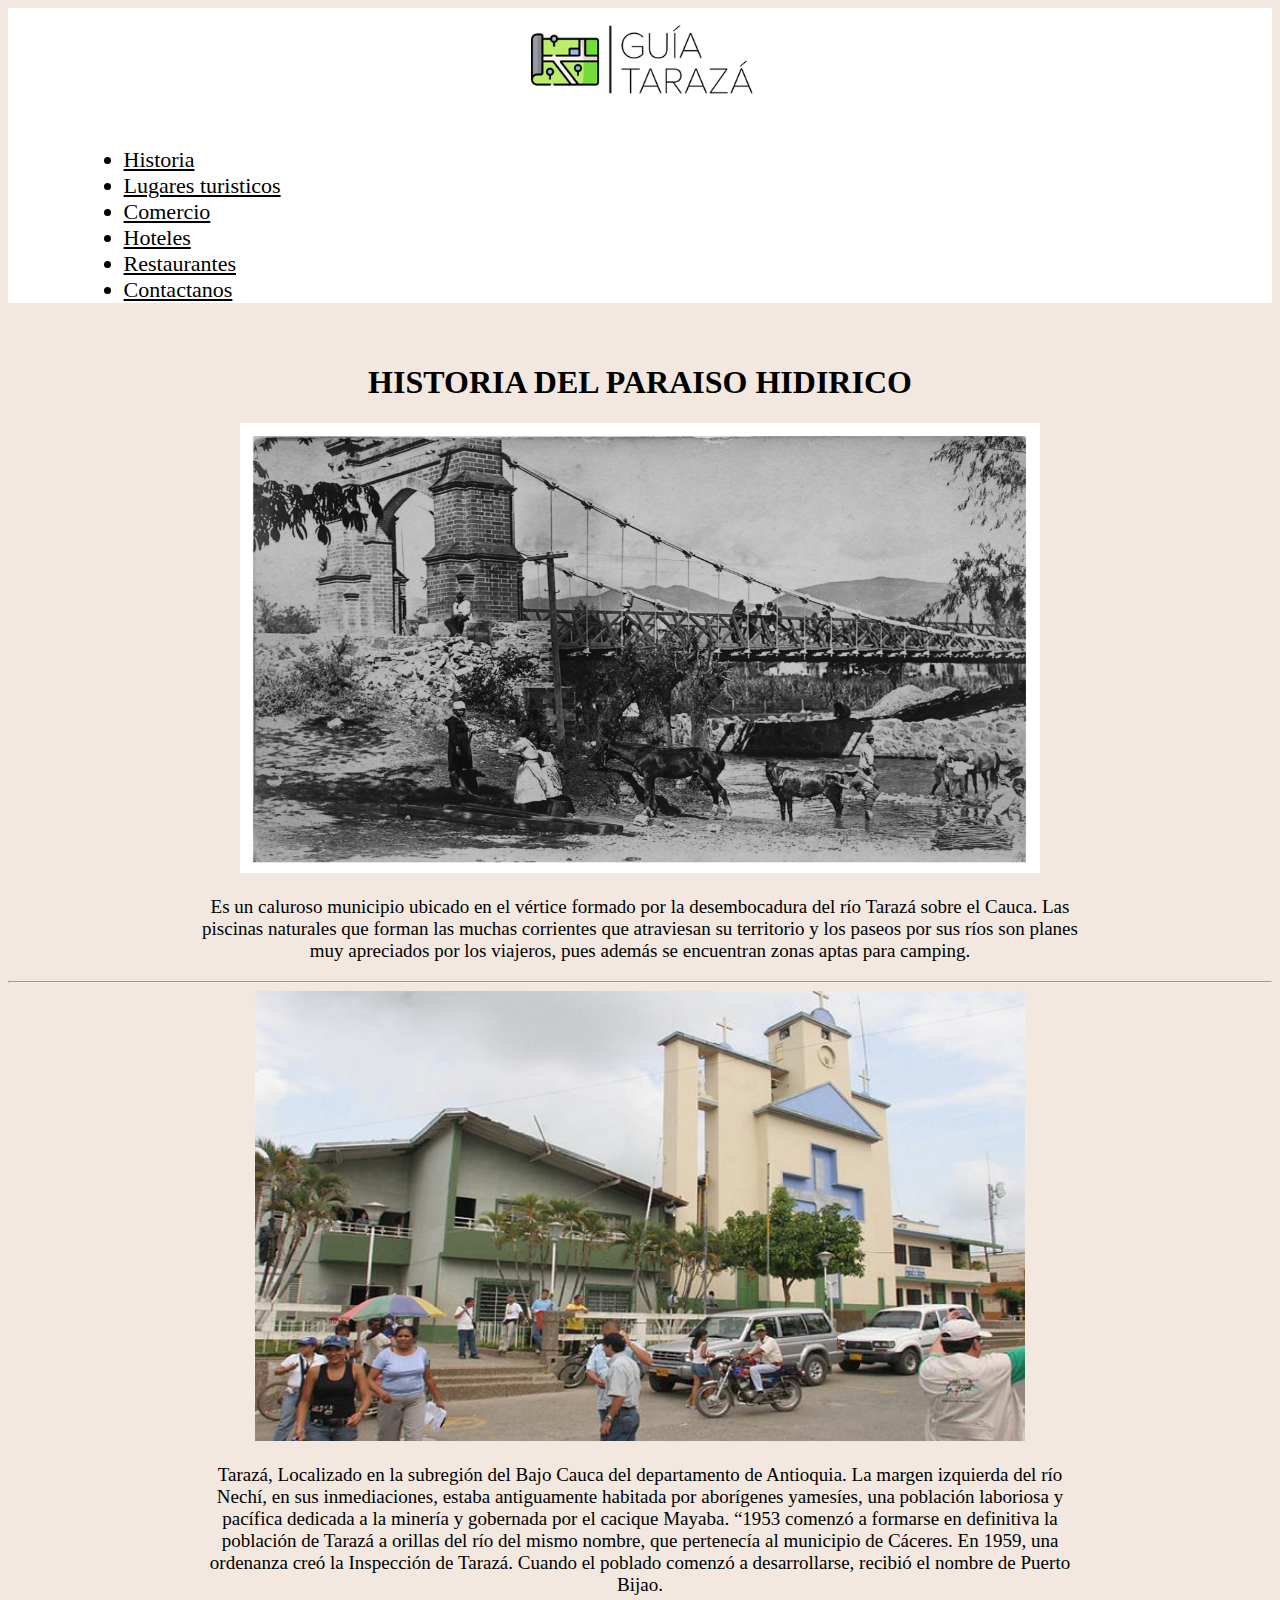
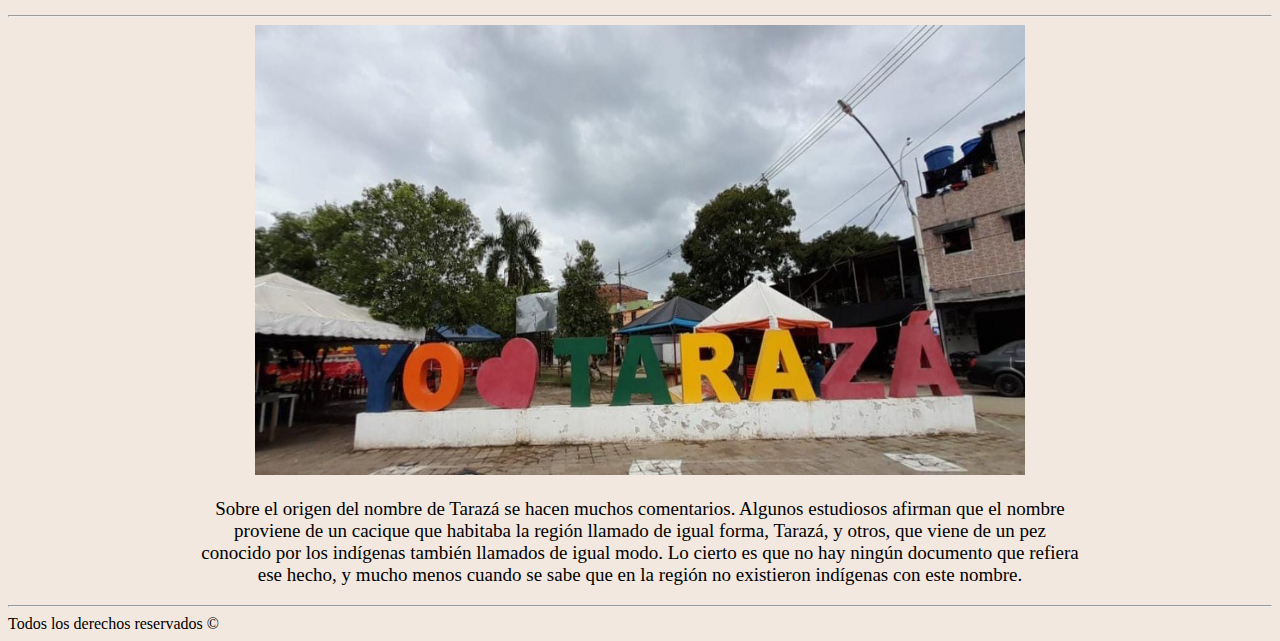
==== Historia/Index.html @ c9f6a618 "Pagina municipio" ====
<!DOCTYPE html>
<html lang="es">

<head>
  <meta charset="UTF-8" />
  <meta http-equiv="X-UA-Compatible" content="IE=edge" />
  <meta name="viewport" content="width=device-width, initial-scale=1.0" />
  <link href="https://cdn.jsdelivr.net/npm/bootstrap@5.2.0-beta1/dist/css/bootstrap.min.css" rel="stylesheet"
    integrity="sha384-0evHe/X+R7YkIZDRvuzKMRqM+OrBnVFBL6DOitfPri4tjfHxaWutUpFmBp4vmVor" crossorigin="anonymous" />
  <link rel="stylesheet" href="Historia.css" />
  <title>Guía Tarazá: Historia</title>
  <link rel="icon" href="../logito.png" />
</head>

<body>
  <header class="encabezado">
    <center>
      <a class="navbar-brand" href="Inicio.html">
        <img src="../Logo.png" loading="lazy"/>
      </a>
    </center>

    <ul class="nav nav-tabs justify-content-center">
      <li class="nav-item">
        <a class="nav-link active" href="Inicio.html">Historia</a>
      </li>
      <li class="nav-item">
        <a class="nav-link" href="../Turismo/Turismo.html">Lugares turisticos</a>
      </li>
      <li class="nav-item">
        <a class="nav-link" href="../Comercio/Comercio.html">Comercio</a>
      </li>
      <li class="nav-item">
        <a class="nav-link" href="../Hoteles/Hoteles.html">Hoteles</a>
      </li>
      <li class="nav-item">
        <a class="nav-link" href="../Restaurantes/Restaurantes.html">Restaurantes</a>
      </li>
      <li class="nav-item">
        <a class="nav-link" href="../Contactanos/Contactanos.html" >Contactanos</a>
      </li>
    </ul>
  </header>
  <br>
  <center>
    <h1>HISTORIA DEL PARAISO HIDIRICO</h1>
  </center>

  <div>
    <center>
      <img src="tarazáantigua.jpg" alt="Tarazá antigua" width="800" height="450" />
    </center>

    <p>
      Es un caluroso municipio ubicado en el vértice formado por la
      desembocadura del río Tarazá sobre el Cauca. Las piscinas naturales que
      forman las muchas corrientes que atraviesan su territorio y los paseos
      por sus ríos son planes muy apreciados por los viajeros, pues además se
      encuentran zonas aptas para camping.
    </p>

    <hr />
  </div>

  <div>
    <center>
      <img src="Iglesiaparque.jpg" alt="Iglesia del parque" width="770" height="450">
      <p>
        Tarazá, Localizado en la subregión del Bajo Cauca del departamento de
        Antioquia. La margen izquierda del río Nechí, en sus inmediaciones,
        estaba antiguamente habitada por aborígenes yamesíes, una población
        laboriosa y pacífica dedicada a la minería y gobernada por el cacique
        Mayaba. “1953 comenzó a formarse en definitiva la población de Tarazá
        a orillas del río del mismo nombre, que pertenecía al municipio de
        Cáceres. En 1959, una ordenanza creó la Inspección de Tarazá. Cuando
        el poblado comenzó a desarrollarse, recibió el nombre de Puerto Bijao.
      </p>
    </center>
    <hr />
  </div>

  <div>
    <center>
      <img src="amotaraza.jpg"  alt="Amo Tarazá" width="770" height="450">
      <p>
        Sobre el origen del nombre de Tarazá se hacen muchos comentarios.
        Algunos estudiosos afirman que el nombre proviene de un cacique que
        habitaba la región llamado de igual forma, Tarazá, y otros, que viene
        de un pez conocido por los indígenas también llamados de igual modo.
        Lo cierto es que no hay ningún documento que refiera ese hecho, y
        mucho menos cuando se sabe que en la región no existieron indígenas
        con este nombre.
      </p>
    </center>
    <hr />
  </div>


  <footer>Todos los derechos reservados &copy;</footer>

  <script src="https://cdn.jsdelivr.net/npm/bootstrap@5.2.0-beta1/dist/js/bootstrap.bundle.min.js"
    integrity="sha384-pprn3073KE6tl6bjs2QrFaJGz5/SUsLqktiwsUTF55Jfv3qYSDhgCecCxMW52nD2"
    crossorigin="anonymous"></script>
</body>

</html>
---- Historia/Historia.css ----
@font-face{
  font-family: FuenteTittle;
  src: url("../tipografias/birica.otf");
}

@font-face{
  font-family: FuenteText;
src: url("../tipografias/umunu.otf");
}

@font-face{
  font-family: FuenteNav;
src: url("../tipografias/pagnua.otf");
}


h1{
    font-weight: bold ;
    font-family: FuenteTittle;
}

p{
    margin-right: 5cm ;
    margin-left: 5cm;
    font-size: 19px;
    font-family: FuenteText;
    text-align: center;
}

body{
   background-color: #F2E8DF ;
}

.nav-link{
 color: black;
    
  
}

.encabezado{
    background-color: white;
    font-size: 19px;
  }

  ul{
    margin-right: 2cm ;
    margin-left: 2cm;
    font-size: 22px;
    font-family: FuenteText;
    text-align: justify;
  }
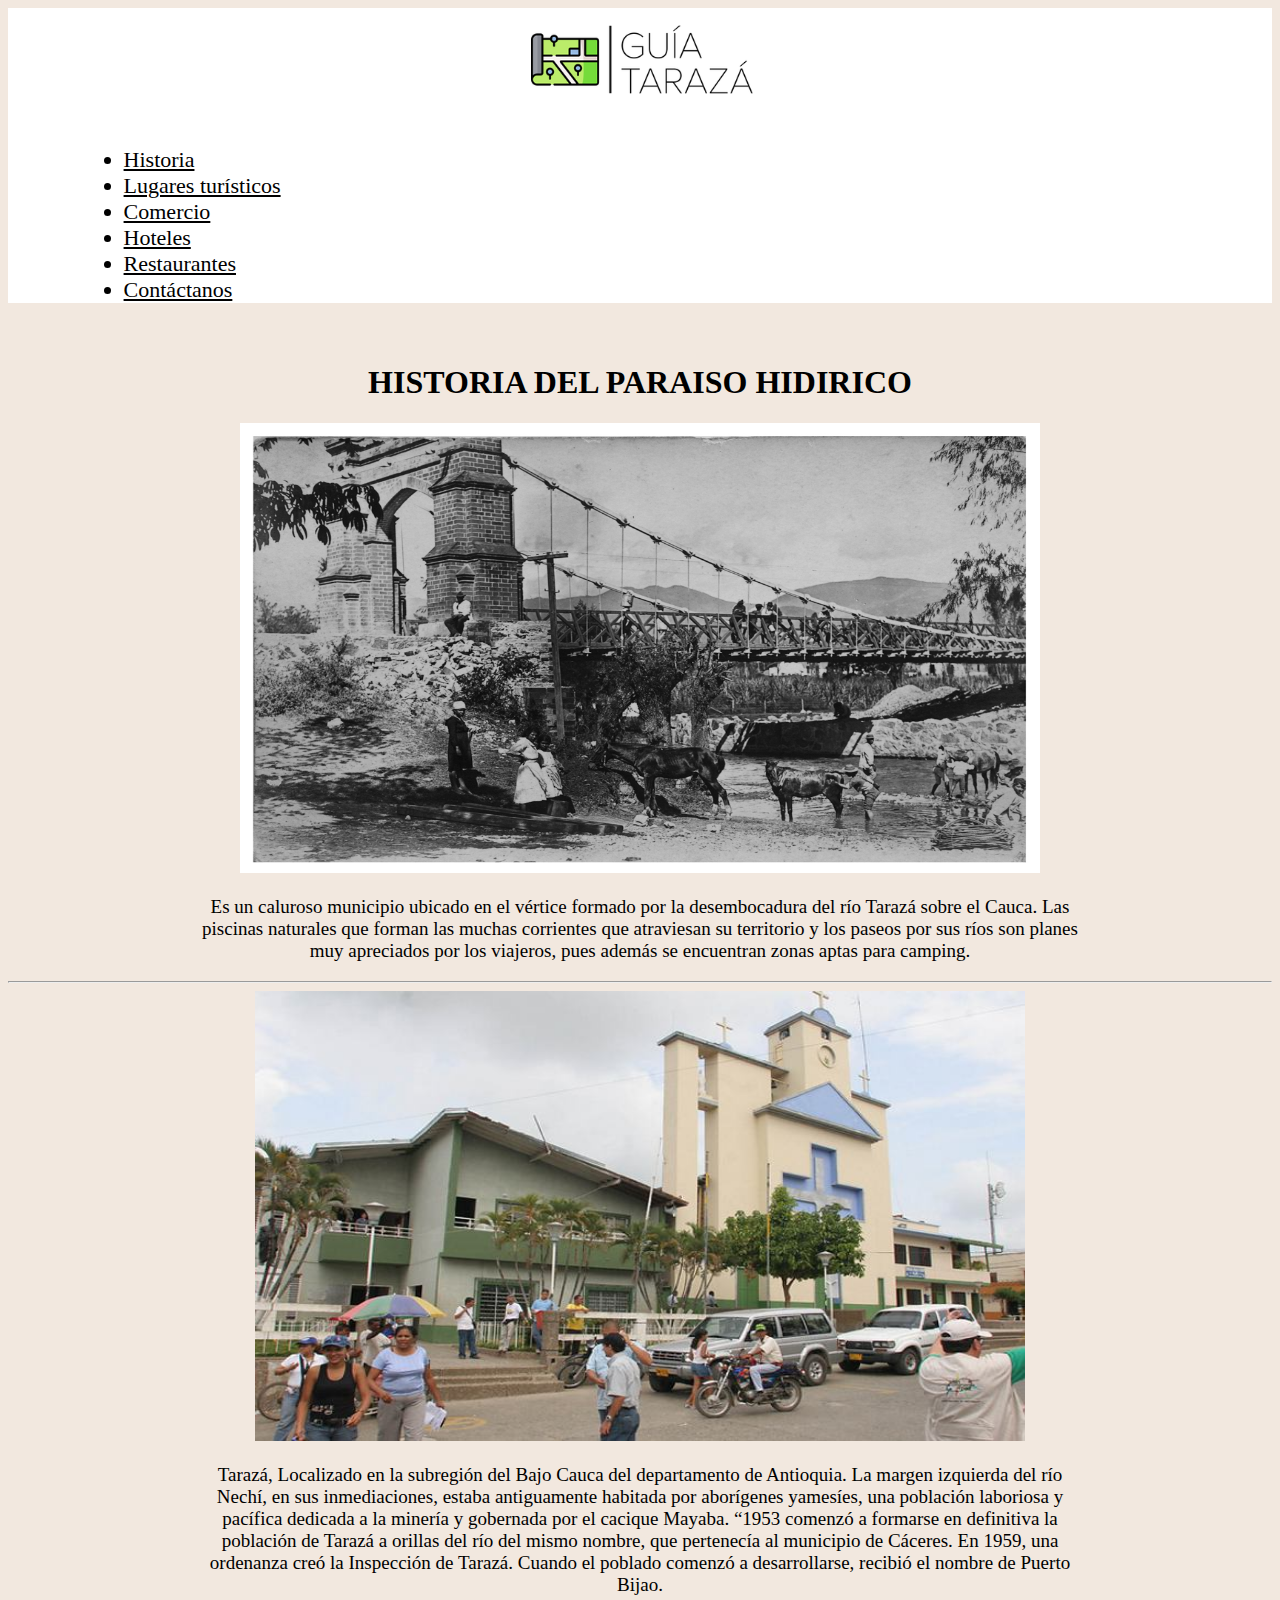
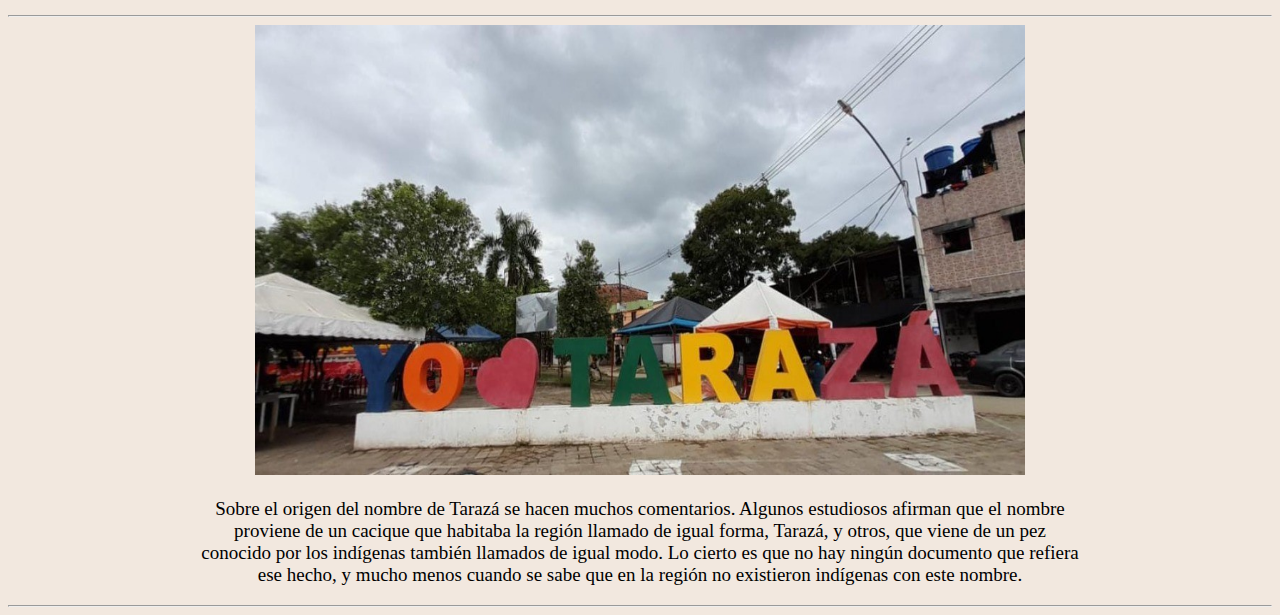
==== commit 50aa0649: "Corrección ortográfica" ====
--- a/Historia/Index.html
+++ b/Historia/Index.html
@@ -25,7 +25,7 @@
         <a class="nav-link active" href="Inicio.html">Historia</a>
       </li>
       <li class="nav-item">
-        <a class="nav-link" href="../Turismo/Turismo.html">Lugares turisticos</a>
+        <a class="nav-link" href="../Turismo/Turismo.html">Lugares turísticos</a>
       </li>
       <li class="nav-item">
         <a class="nav-link" href="../Comercio/Comercio.html">Comercio</a>
@@ -37,7 +37,7 @@
         <a class="nav-link" href="../Restaurantes/Restaurantes.html">Restaurantes</a>
       </li>
       <li class="nav-item">
-        <a class="nav-link" href="../Contactanos/Contactanos.html" >Contactanos</a>
+        <a class="nav-link" href="../Contactanos/Contactanos.html" >Contáctanos</a>
       </li>
     </ul>
   </header>
@@ -94,10 +94,6 @@
     </center>
     <hr />
   </div>
-
-
-  <footer>Todos los derechos reservados &copy;</footer>
-
   <script src="https://cdn.jsdelivr.net/npm/bootstrap@5.2.0-beta1/dist/js/bootstrap.bundle.min.js"
     integrity="sha384-pprn3073KE6tl6bjs2QrFaJGz5/SUsLqktiwsUTF55Jfv3qYSDhgCecCxMW52nD2"
     crossorigin="anonymous"></script>
--- a/Historia/Historia.css
+++ b/Historia/Historia.css
@@ -1,51 +1,51 @@
-@font-face{
-  font-family: FuenteTittle;
-  src: url("../tipografias/birica.otf");
-}
-
-@font-face{
-  font-family: FuenteText;
-src: url("../tipografias/umunu.otf");
-}
-
-@font-face{
-  font-family: FuenteNav;
-src: url("../tipografias/pagnua.otf");
-}
-
-
-h1{
-    font-weight: bold ;
-    font-family: FuenteTittle;
-}
-
-p{
-    margin-right: 5cm ;
-    margin-left: 5cm;
-    font-size: 19px;
-    font-family: FuenteText;
-    text-align: center;
-}
-
-body{
-   background-color: #F2E8DF ;
-}
-
-.nav-link{
- color: black;
-    
-  
-}
-
-.encabezado{
-    background-color: white;
-    font-size: 19px;
-  }
-
-  ul{
-    margin-right: 2cm ;
-    margin-left: 2cm;
-    font-size: 22px;
-    font-family: FuenteText;
-    text-align: justify;
+@font-face{
+  font-family: FuenteTittle;
+  src: url("../tipografias/birica.otf");
+}
+
+@font-face{
+  font-family: FuenteText;
+src: url("../tipografias/umunu.otf");
+}
+
+@font-face{
+  font-family: FuenteNav;
+src: url("../tipografias/pagnua.otf");
+}
+
+
+h1{
+    font-weight: bold ;
+    font-family: FuenteTittle;
+}
+
+p{
+    margin-right: 5cm ;
+    margin-left: 5cm;
+    font-size: 19px;
+    font-family: FuenteText;
+    text-align: center;
+}
+
+body{
+   background-color: #F2E8DF ;
+}
+
+.nav-link{
+ color: black;
+    
+  
+}
+
+.encabezado{
+    background-color: white;
+    font-size: 19px;
+  }
+
+  ul{
+    margin-right: 2cm ;
+    margin-left: 2cm;
+    font-size: 22px;
+    font-family: FuenteText;
+    text-align: justify;
   }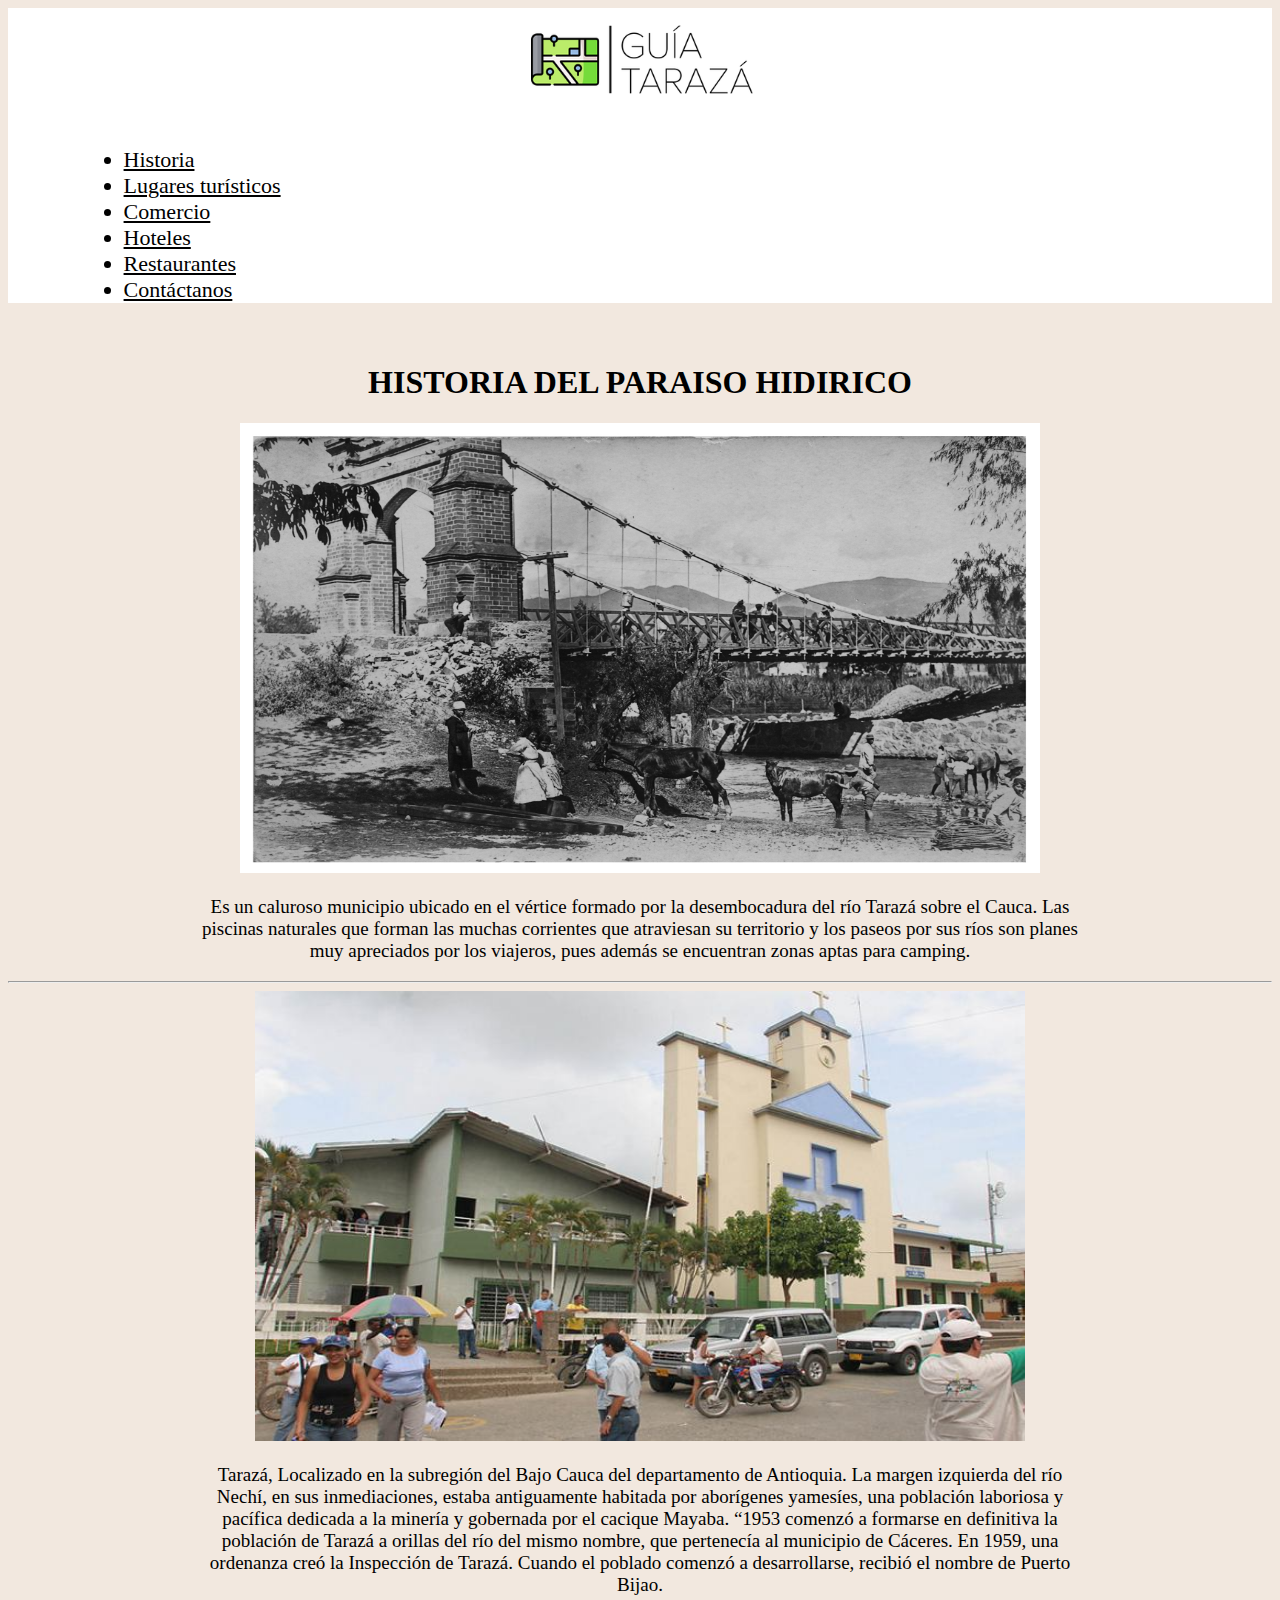
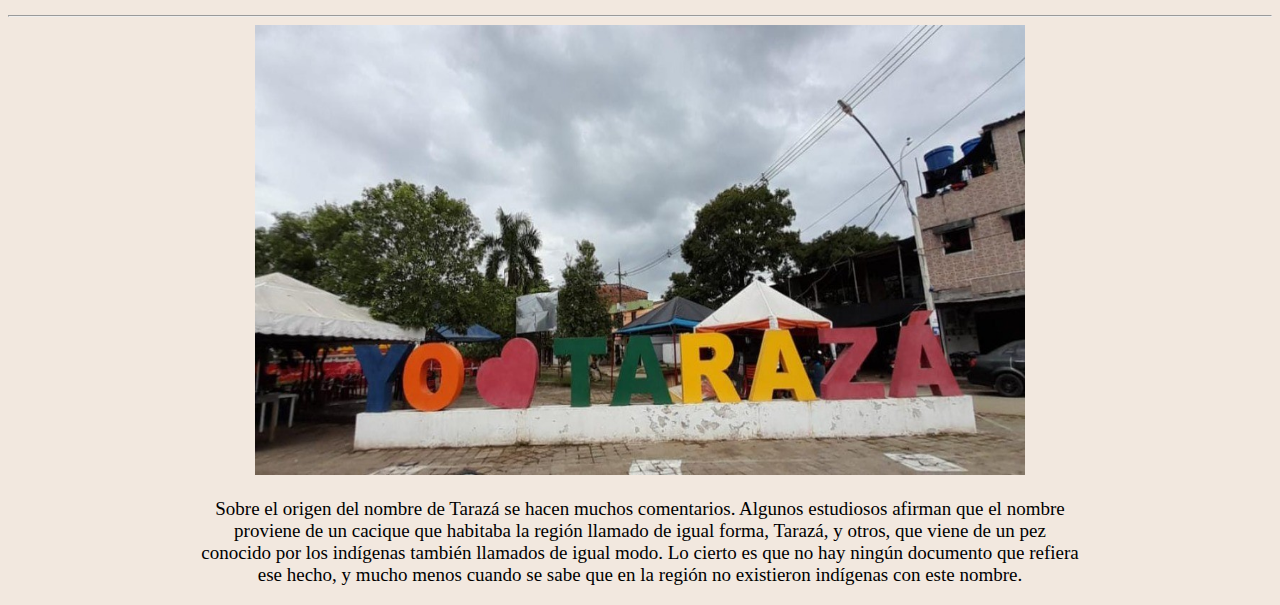
==== commit 560f7aa3: "Mejoras muy OP" ====
--- a/Historia/Index.html
+++ b/Historia/Index.html
@@ -1,102 +1,99 @@
-<!DOCTYPE html>
-<html lang="es">
-
-<head>
-  <meta charset="UTF-8" />
-  <meta http-equiv="X-UA-Compatible" content="IE=edge" />
-  <meta name="viewport" content="width=device-width, initial-scale=1.0" />
-  <link href="https://cdn.jsdelivr.net/npm/bootstrap@5.2.0-beta1/dist/css/bootstrap.min.css" rel="stylesheet"
-    integrity="sha384-0evHe/X+R7YkIZDRvuzKMRqM+OrBnVFBL6DOitfPri4tjfHxaWutUpFmBp4vmVor" crossorigin="anonymous" />
-  <link rel="stylesheet" href="Historia.css" />
-  <title>Guía Tarazá: Historia</title>
-  <link rel="icon" href="../logito.png" />
-</head>
-
-<body>
-  <header class="encabezado">
-    <center>
-      <a class="navbar-brand" href="Inicio.html">
-        <img src="../Logo.png" loading="lazy"/>
-      </a>
-    </center>
-
-    <ul class="nav nav-tabs justify-content-center">
-      <li class="nav-item">
-        <a class="nav-link active" href="Inicio.html">Historia</a>
-      </li>
-      <li class="nav-item">
-        <a class="nav-link" href="../Turismo/Turismo.html">Lugares turísticos</a>
-      </li>
-      <li class="nav-item">
-        <a class="nav-link" href="../Comercio/Comercio.html">Comercio</a>
-      </li>
-      <li class="nav-item">
-        <a class="nav-link" href="../Hoteles/Hoteles.html">Hoteles</a>
-      </li>
-      <li class="nav-item">
-        <a class="nav-link" href="../Restaurantes/Restaurantes.html">Restaurantes</a>
-      </li>
-      <li class="nav-item">
-        <a class="nav-link" href="../Contactanos/Contactanos.html" >Contáctanos</a>
-      </li>
-    </ul>
-  </header>
-  <br>
-  <center>
-    <h1>HISTORIA DEL PARAISO HIDIRICO</h1>
-  </center>
-
-  <div>
-    <center>
-      <img src="tarazáantigua.jpg" alt="Tarazá antigua" width="800" height="450" />
-    </center>
-
-    <p>
-      Es un caluroso municipio ubicado en el vértice formado por la
-      desembocadura del río Tarazá sobre el Cauca. Las piscinas naturales que
-      forman las muchas corrientes que atraviesan su territorio y los paseos
-      por sus ríos son planes muy apreciados por los viajeros, pues además se
-      encuentran zonas aptas para camping.
-    </p>
-
-    <hr />
-  </div>
-
-  <div>
-    <center>
-      <img src="Iglesiaparque.jpg" alt="Iglesia del parque" width="770" height="450">
-      <p>
-        Tarazá, Localizado en la subregión del Bajo Cauca del departamento de
-        Antioquia. La margen izquierda del río Nechí, en sus inmediaciones,
-        estaba antiguamente habitada por aborígenes yamesíes, una población
-        laboriosa y pacífica dedicada a la minería y gobernada por el cacique
-        Mayaba. “1953 comenzó a formarse en definitiva la población de Tarazá
-        a orillas del río del mismo nombre, que pertenecía al municipio de
-        Cáceres. En 1959, una ordenanza creó la Inspección de Tarazá. Cuando
-        el poblado comenzó a desarrollarse, recibió el nombre de Puerto Bijao.
-      </p>
-    </center>
-    <hr />
-  </div>
-
-  <div>
-    <center>
-      <img src="amotaraza.jpg"  alt="Amo Tarazá" width="770" height="450">
-      <p>
-        Sobre el origen del nombre de Tarazá se hacen muchos comentarios.
-        Algunos estudiosos afirman que el nombre proviene de un cacique que
-        habitaba la región llamado de igual forma, Tarazá, y otros, que viene
-        de un pez conocido por los indígenas también llamados de igual modo.
-        Lo cierto es que no hay ningún documento que refiera ese hecho, y
-        mucho menos cuando se sabe que en la región no existieron indígenas
-        con este nombre.
-      </p>
-    </center>
-    <hr />
-  </div>
-  <script src="https://cdn.jsdelivr.net/npm/bootstrap@5.2.0-beta1/dist/js/bootstrap.bundle.min.js"
-    integrity="sha384-pprn3073KE6tl6bjs2QrFaJGz5/SUsLqktiwsUTF55Jfv3qYSDhgCecCxMW52nD2"
-    crossorigin="anonymous"></script>
-</body>
-
+<!DOCTYPE html>
+<html lang="es">
+
+<head>
+  <meta charset="UTF-8" />
+  <meta http-equiv="X-UA-Compatible" content="IE=edge" />
+  <meta name="viewport" content="width=device-width, initial-scale=1.0" />
+  <link href="https://cdn.jsdelivr.net/npm/bootstrap@5.2.0-beta1/dist/css/bootstrap.min.css" rel="stylesheet"
+    integrity="sha384-0evHe/X+R7YkIZDRvuzKMRqM+OrBnVFBL6DOitfPri4tjfHxaWutUpFmBp4vmVor" crossorigin="anonymous" />
+  <link rel="stylesheet" href="Historia.css" />
+  <title>Guía Tarazá: Historia</title>
+  <link rel="icon" href="../logito.png" />
+</head>
+
+<body>
+  <header class="encabezado">
+    <center>
+        <img src="../Logo.png" alt="Logo"/>
+    </center>
+
+    <ul class="nav nav-tabs justify-content-center">
+      <li class="nav-item">
+        <a class="nav-link active" href="Index.html">Historia</a>
+      </li>
+      <li class="nav-item">
+        <a class="nav-link" href="../Turismo/Turismo.html">Lugares turísticos</a>
+      </li>
+      <li class="nav-item">
+        <a class="nav-link" href="../Comercio/Comercio.html">Comercio</a>
+      </li>
+      <li class="nav-item">
+        <a class="nav-link" href="../Hoteles/Hoteles.html">Hoteles</a>
+      </li>
+      <li class="nav-item">
+        <a class="nav-link" href="../Restaurantes/Restaurantes.html">Restaurantes</a>
+      </li>
+      <li class="nav-item">
+        <a class="nav-link" href="../Contactanos/Contactanos.html" >Contáctanos</a>
+      </li>
+    </ul>
+  </header>
+  <br>
+  <center>
+    <h1>HISTORIA DEL PARAISO HIDIRICO</h1>
+  </center>
+
+  <div>
+    <center>
+      <img src="tarazáantigua.jpg" alt="Tarazá antigua" width="800" height="450" />
+    </center>
+
+    <p>
+      Es un caluroso municipio ubicado en el vértice formado por la
+      desembocadura del río Tarazá sobre el Cauca. Las piscinas naturales que
+      forman las muchas corrientes que atraviesan su territorio y los paseos
+      por sus ríos son planes muy apreciados por los viajeros, pues además se
+      encuentran zonas aptas para camping.
+    </p>
+
+    <hr />
+  </div>
+
+  <div>
+    <center>
+      <img src="Iglesiaparque.jpg" alt="Iglesia del parque" width="770" height="450">
+      <p>
+        Tarazá, Localizado en la subregión del Bajo Cauca del departamento de
+        Antioquia. La margen izquierda del río Nechí, en sus inmediaciones,
+        estaba antiguamente habitada por aborígenes yamesíes, una población
+        laboriosa y pacífica dedicada a la minería y gobernada por el cacique
+        Mayaba. “1953 comenzó a formarse en definitiva la población de Tarazá
+        a orillas del río del mismo nombre, que pertenecía al municipio de
+        Cáceres. En 1959, una ordenanza creó la Inspección de Tarazá. Cuando
+        el poblado comenzó a desarrollarse, recibió el nombre de Puerto Bijao.
+      </p>
+    </center>
+    <hr />
+  </div>
+
+  <div>
+    <center>
+      <img src="amotaraza.jpg"  alt="Amo Tarazá" width="770" height="450">
+      <p>
+        Sobre el origen del nombre de Tarazá se hacen muchos comentarios.
+        Algunos estudiosos afirman que el nombre proviene de un cacique que
+        habitaba la región llamado de igual forma, Tarazá, y otros, que viene
+        de un pez conocido por los indígenas también llamados de igual modo.
+        Lo cierto es que no hay ningún documento que refiera ese hecho, y
+        mucho menos cuando se sabe que en la región no existieron indígenas
+        con este nombre.
+      </p>
+    </center>
+  </div>
+  <script src="https://cdn.jsdelivr.net/npm/bootstrap@5.2.0-beta1/dist/js/bootstrap.bundle.min.js"
+    integrity="sha384-pprn3073KE6tl6bjs2QrFaJGz5/SUsLqktiwsUTF55Jfv3qYSDhgCecCxMW52nD2"
+    crossorigin="anonymous"></script>
+</body>
+
 </html>--- a/Historia/Historia.css
+++ b/Historia/Historia.css
@@ -5,47 +5,45 @@
 
 @font-face{
   font-family: FuenteText;
-src: url("../tipografias/umunu.otf");
+  src: url("../tipografias/umunu.otf"); 
 }
 
 @font-face{
   font-family: FuenteNav;
-src: url("../tipografias/pagnua.otf");
+  src: url("../tipografias/pagnua.otf");
 }
 
 
 h1{
-    font-weight: bold ;
-    font-family: FuenteTittle;
+  font-weight: bold ;
+  font-family: FuenteTittle;
 }
 
 p{
-    margin-right: 5cm ;
-    margin-left: 5cm;
-    font-size: 19px;
-    font-family: FuenteText;
-    text-align: center;
+  margin-right: 5cm ;
+  margin-left: 5cm;
+  font-size: 19px;
+  font-family: FuenteText;
+  text-align: center;
 }
 
 body{
-   background-color: #F2E8DF ;
+  background-color: #F2E8DF ;
 }
 
 .nav-link{
  color: black;
-    
-  
 }
 
 .encabezado{
-    background-color: white;
-    font-size: 19px;
-  }
+  background-color: white;
+  font-size: 19px;
+}
 
-  ul{
-    margin-right: 2cm ;
-    margin-left: 2cm;
-    font-size: 22px;
-    font-family: FuenteText;
-    text-align: justify;
-  }+ul{
+  margin-right: 2cm ;
+  margin-left: 2cm;
+  font-size: 22px;
+  font-family: FuenteText;
+  text-align: justify;
+}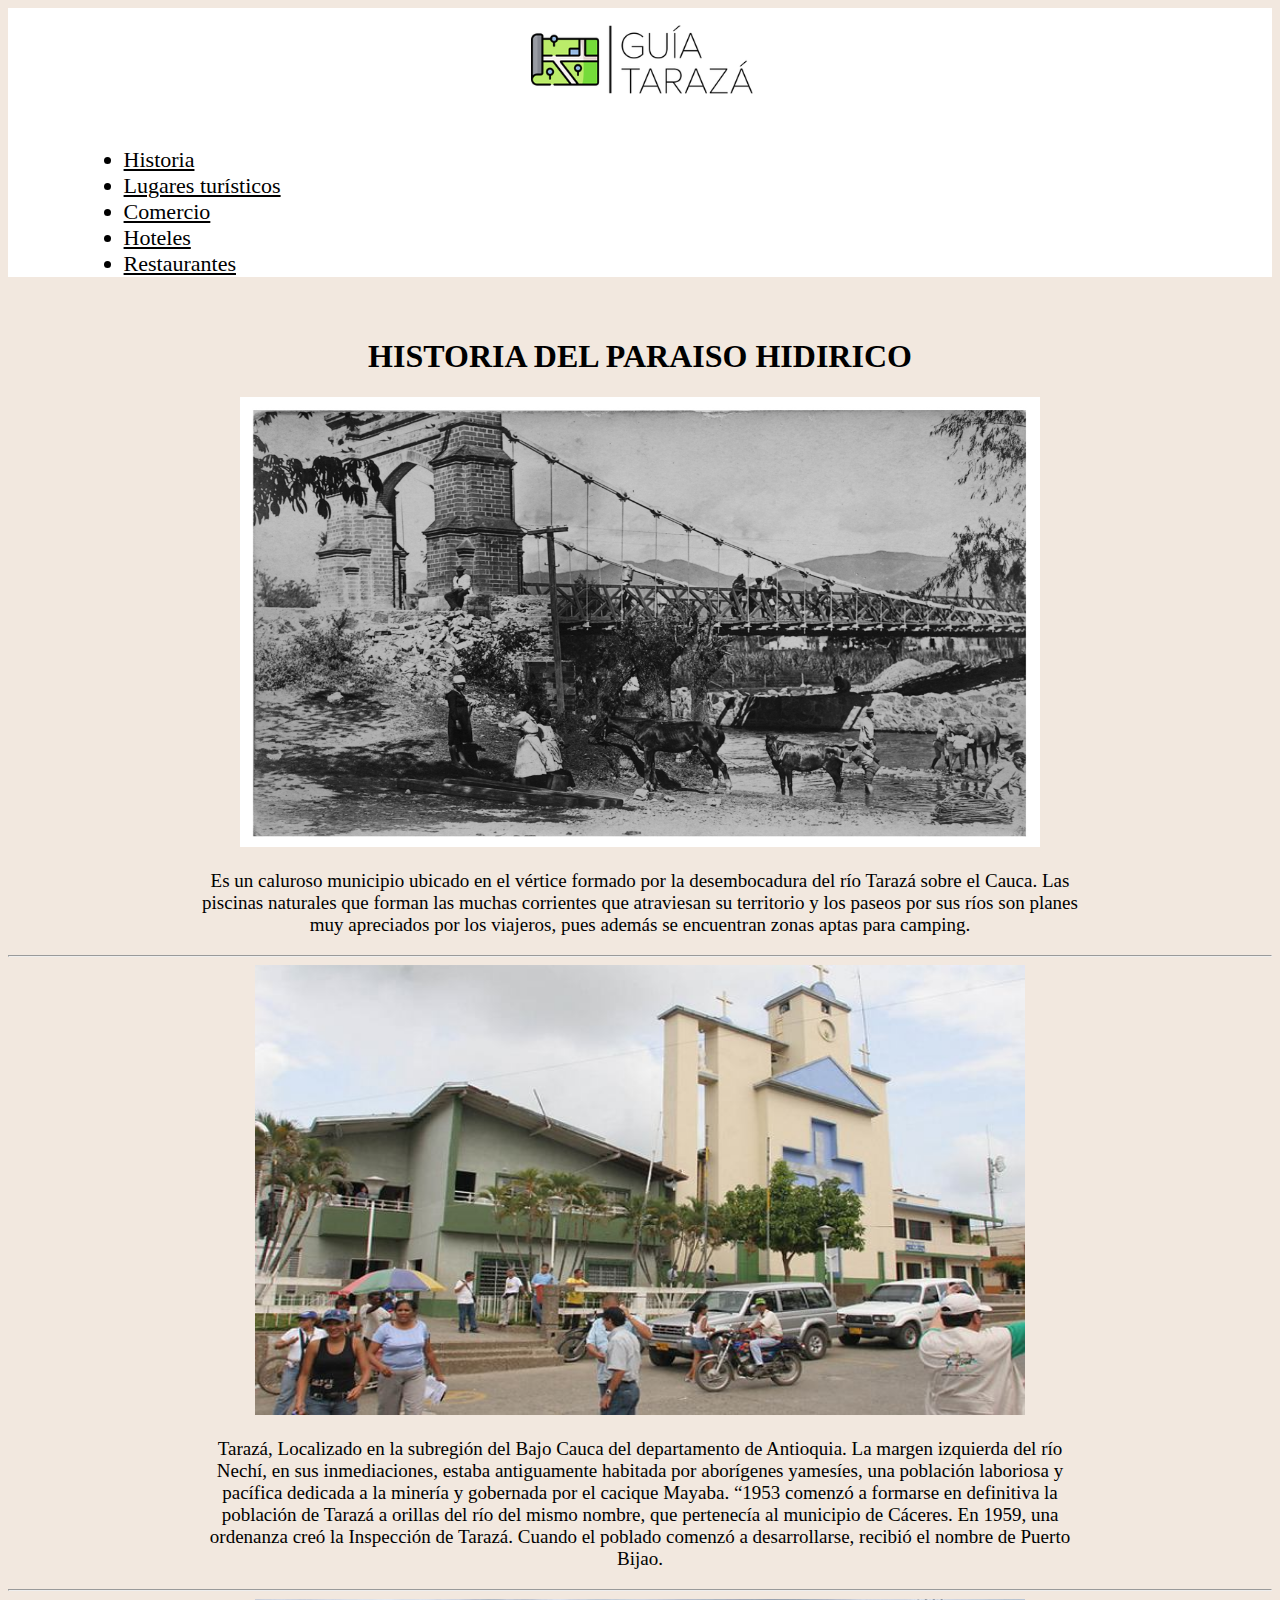
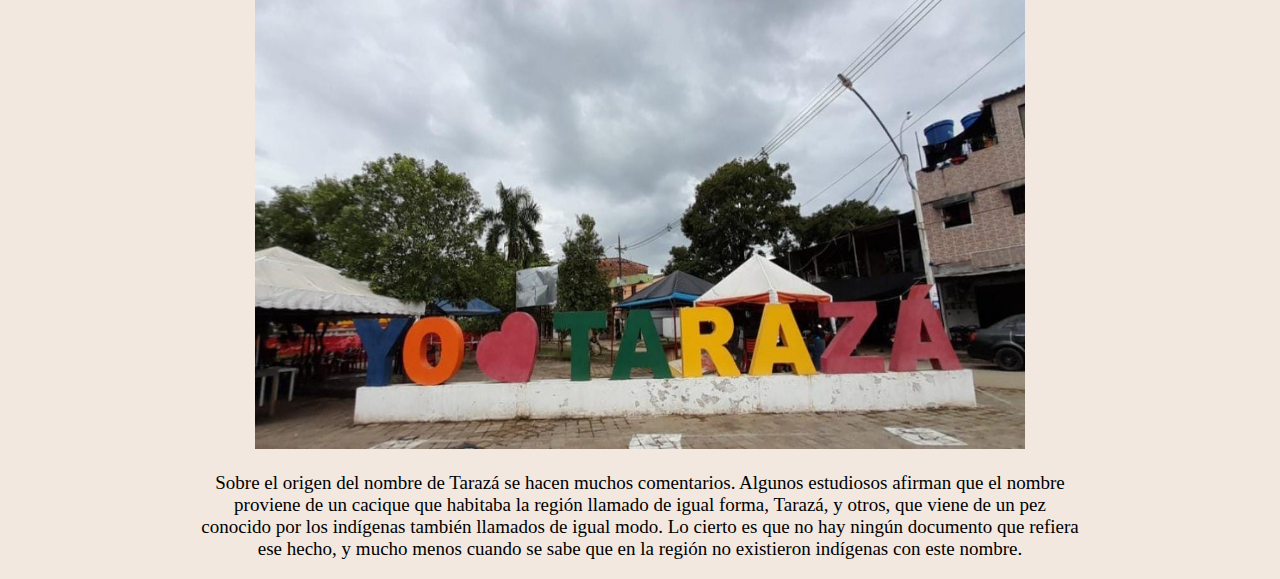
==== commit 5cd0c364: "Merge 4e737bd2cfacbed0c30c9deaa99e8dc11f912bd6 into fd4d39c70ee53928310285eb2c50890e81795b99" ====
--- a/Historia/Index.html
+++ b/Historia/Index.html
@@ -33,9 +33,6 @@
       </li>
       <li class="nav-item">
         <a class="nav-link" href="../Restaurantes/Restaurantes.html">Restaurantes</a>
-      </li>
-      <li class="nav-item">
-        <a class="nav-link" href="../Contactanos/Contactanos.html" >Contáctanos</a>
       </li>
     </ul>
   </header>
